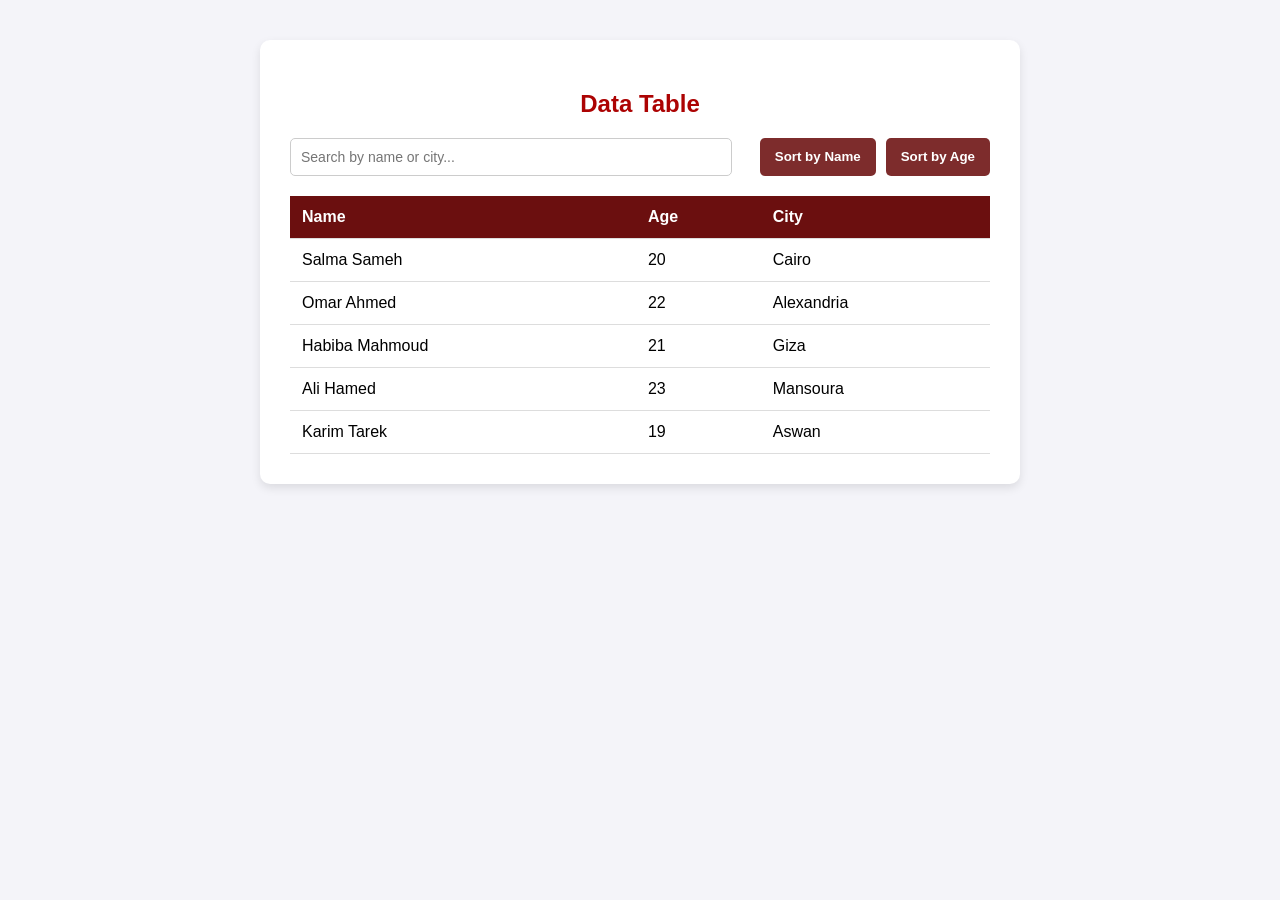
==== data.html @ 38c322fb "Add files via upload" ====
<!DOCTYPE html>
<html lang="en">
<head>
  <meta charset="UTF-8">
  <meta name="viewport" content="width=device-width, initial-scale=1.0">
  <title>Data Table with Search & Sort</title>
  <style>
    body {
      font-family: Arial, sans-serif;
      background-color: #f4f4f9;
      margin: 0;
      padding: 40px;
    }
    .container {
      max-width: 700px;
      margin: 0 auto;
      background: #ffffff;
      padding: 30px;
      border-radius: 10px;
      box-shadow: 0 4px 10px rgba(0, 0, 0, 0.1);
    }
    h2 {
      margin-bottom: 20px;
      color: #ac0303;
      text-align: center;
    }
    .controls {
      display: flex;
      justify-content: space-between;
      margin-bottom: 20px;
      gap: 10px;
      flex-wrap: wrap;
    }
    input[type="text"] {
      padding: 10px;
      width: 60%;
      border: 1px solid #ccc;
      border-radius: 5px;
      font-size: 14px;
    }
    .sort-btns {
      display: flex;
      gap: 10px;
    }
    button {
      padding: 10px 15px;
      background-color: hsla(0, 75%, 24%, 0.877);
      color: white;
      border: none;
      border-radius: 5px;
      font-weight: bold;
      cursor: pointer;
    }
    button:hover {
      background-color: hwb(0 4% 69%);
    }
    table {
      width: 100%;
      border-collapse: collapse;
      margin-top: 10px;
    }
    th, td {
      padding: 12px;
      text-align: left;
      border-bottom: 1px solid #ddd;
    }
    th {
      background-color: hsl(0, 75%, 24%);
      color: white;
    }
    tr:hover {
      background-color: #f1f1f1;
    }
  </style>
</head>
<body>

  <div class="container">
    <h2>Data Table</h2>
    
    <div class="controls">
      <input type="text" id="searchInput" placeholder="Search by name or city...">
      <div class="sort-btns">
        <button id="sortNameBtn">Sort by Name</button>
        <button id="sortAgeBtn">Sort by Age</button>
      </div>
    </div>

    <table>
      <thead>
        <tr>
          <th>Name</th>
          <th>Age</th>
          <th>City</th>
        </tr>
      </thead>
      <tbody id="tableBody">
        <!-- Data will be populated by JavaScript -->
      </tbody>
    </table>
  </div>

  <script>
    // Array of objects (Persons / Data)
    const people = [
      { name: "Salma Sameh", age: 20, city: "Cairo" },
      { name: "Omar Ahmed", age: 22, city: "Alexandria" },
      { name: "Habiba Mahmoud", age: 21, city: "Giza" },
      { name: "Ali Hamed", age: 23, city: "Mansoura" },
      { name: "Karim Tarek", age: 19, city: "Aswan" }
    ];

    const tableBody = document.getElementById('tableBody');
    const searchInput = document.getElementById('searchInput');
    const sortNameBtn = document.getElementById('sortNameBtn');
    const sortAgeBtn = document.getElementById('sortAgeBtn');

    // Function to display data in the table
    function displayTable(dataArray) {
      tableBody.innerHTML = '';
      dataArray.forEach(person => {
        const row = document.createElement('tr');
        row.innerHTML = `
          <td>${person.name}</td>
          <td>${person.age}</td>
          <td>${person.city}</td>
        `;
        tableBody.appendChild(row);
      });
    }

    // Initial display
    displayTable(people);

    // Search functionality (Filters while typing instantly)
    searchInput.addEventListener('input', function() {
      const searchTerm = searchInput.value.toLowerCase();
      const filteredData = people.filter(person => 
        person.name.toLowerCase().includes(searchTerm) || 
        person.city.toLowerCase().includes(searchTerm)
      );
      displayTable(filteredData);
    });

    // Sort by Name
    sortNameBtn.addEventListener('click', function() {
      const sortedData = [...people].sort((a, b) => a.name.localeCompare(b.name));
      displayTable(sortedData);
    });

    // Sort by Age
    sortAgeBtn.addEventListener('click', function() {
      const sortedData = [...people].sort((a, b) => a.age - b.age);
      displayTable(sortedData);
    });
  </script>

</body>
</html>
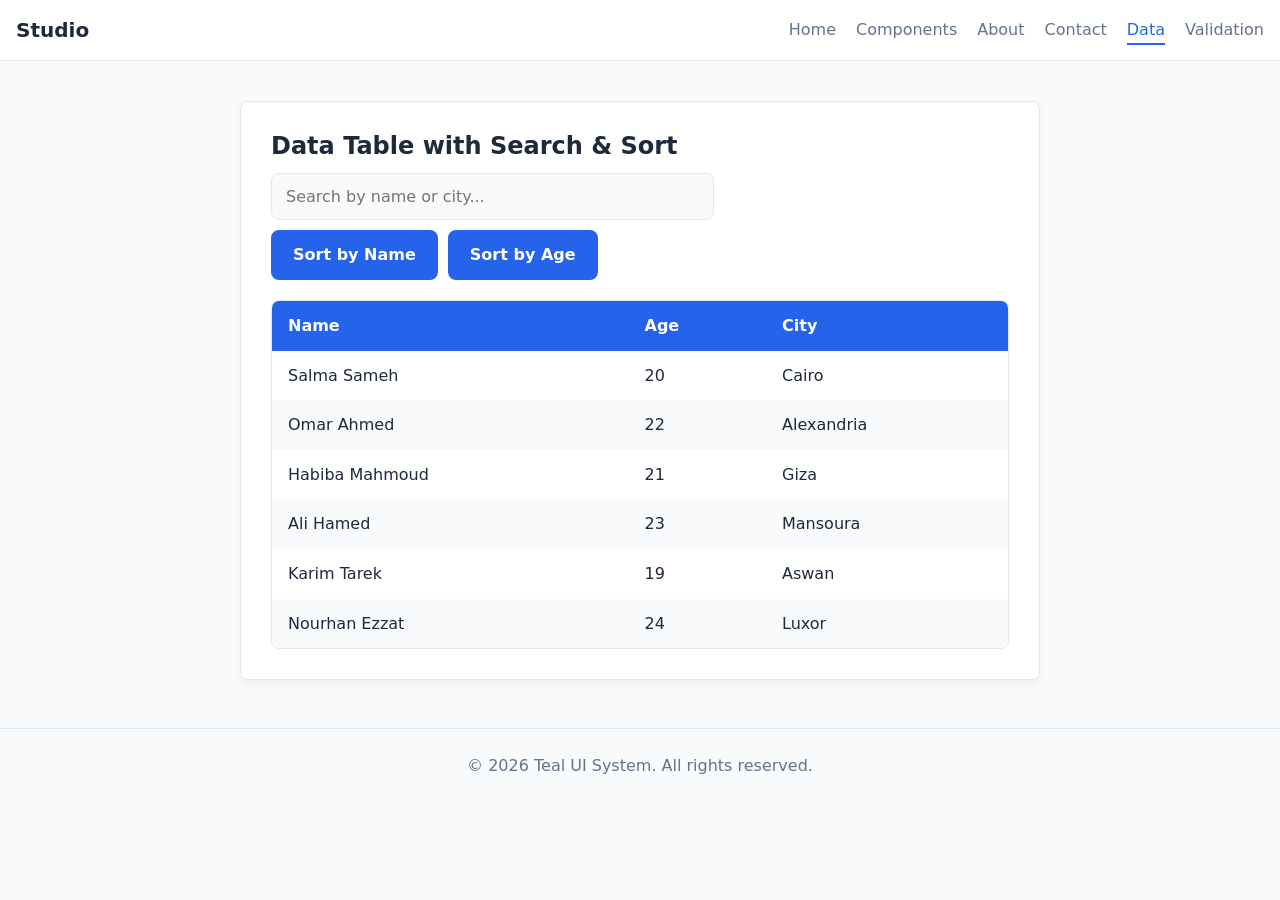
==== commit d3e21bc6: "Add files via upload" ====
--- a/data.html
+++ b/data.html
@@ -3,26 +3,17 @@
 <head>
   <meta charset="UTF-8">
   <meta name="viewport" content="width=device-width, initial-scale=1.0">
-  <title>Data Table with Search & Sort</title>
+  <title>Data Table - Studio</title>
+  <link rel="stylesheet" href="styles.css">
   <style>
-    body {
-      font-family: Arial, sans-serif;
-      background-color: #f4f4f9;
-      margin: 0;
-      padding: 40px;
-    }
-    .container {
-      max-width: 700px;
-      margin: 0 auto;
-      background: #ffffff;
+    .data-container {
+      max-width: 800px;
+      margin: 40px auto;
+      background: var(--surface);
       padding: 30px;
-      border-radius: 10px;
-      box-shadow: 0 4px 10px rgba(0, 0, 0, 0.1);
-    }
-    h2 {
-      margin-bottom: 20px;
-      color: #ac0303;
-      text-align: center;
+      border-radius: var(--radius);
+      border: 1px solid var(--border);
+      box-shadow: 0 4px 10px rgba(0, 0, 0, 0.05);
     }
     .controls {
       display: flex;
@@ -31,83 +22,77 @@
       gap: 10px;
       flex-wrap: wrap;
     }
-    input[type="text"] {
-      padding: 10px;
+    .controls input[type="text"] {
+      padding: 10px 14px;
       width: 60%;
-      border: 1px solid #ccc;
-      border-radius: 5px;
-      font-size: 14px;
+      border: 1px solid var(--border);
+      border-radius: var(--radius);
+      background: var(--bg);
+      color: var(--text);
+      font: inherit;
     }
     .sort-btns {
       display: flex;
       gap: 10px;
     }
-    button {
-      padding: 10px 15px;
-      background-color: hsla(0, 75%, 24%, 0.877);
-      color: white;
-      border: none;
-      border-radius: 5px;
-      font-weight: bold;
-      cursor: pointer;
-    }
-    button:hover {
-      background-color: hwb(0 4% 69%);
-    }
-    table {
-      width: 100%;
-      border-collapse: collapse;
-      margin-top: 10px;
-    }
-    th, td {
-      padding: 12px;
-      text-align: left;
-      border-bottom: 1px solid #ddd;
-    }
-    th {
-      background-color: hsl(0, 75%, 24%);
-      color: white;
-    }
-    tr:hover {
-      background-color: #f1f1f1;
-    }
   </style>
 </head>
 <body>
 
-  <div class="container">
-    <h2>Data Table</h2>
-    
-    <div class="controls">
-      <input type="text" id="searchInput" placeholder="Search by name or city...">
-      <div class="sort-btns">
-        <button id="sortNameBtn">Sort by Name</button>
-        <button id="sortAgeBtn">Sort by Age</button>
+  <header class="site-header">
+    <a class="logo" href="index.html">Studio</a>
+    <nav>
+      <ul>
+        <li><a href="index.html">Home</a></li>
+        <li><a href="components.html">Components</a></li>
+        <li><a href="about.html">About</a></li>
+        <li><a href="contact.html">Contact</a></li>
+        <li><a href="data.html" class="active">Data</a></li>
+        <li><a href="validation.html">Validation</a></li>
+      </ul>
+    </nav>
+  </header>
+
+  <main class="container">
+    <div class="data-container">
+      <h2>Data Table with Search & Sort</h2>
+      
+      <div class="controls">
+        <input type="text" id="searchInput" placeholder="Search by name or city...">
+        <div class="sort-btns">
+          <button id="sortNameBtn" class="btn">Sort by Name</button>
+          <button id="sortAgeBtn" class="btn">Sort by Age</button>
+        </div>
+      </div>
+
+      <div class="table-wrap">
+        <table>
+          <thead>
+            <tr>
+              <th>Name</th>
+              <th>Age</th>
+              <th>City</th>
+            </tr>
+          </thead>
+          <tbody id="tableBody">
+          </tbody>
+        </table>
       </div>
     </div>
+  </main>
 
-    <table>
-      <thead>
-        <tr>
-          <th>Name</th>
-          <th>Age</th>
-          <th>City</th>
-        </tr>
-      </thead>
-      <tbody id="tableBody">
-        <!-- Data will be populated by JavaScript -->
-      </tbody>
-    </table>
-  </div>
+  <footer class="site-footer" style="margin-top: 48px;">
+    <div class="container">&copy; 2026 Teal UI System. All rights reserved.</div>
+  </footer>
 
   <script>
-    // Array of objects (Persons / Data)
     const people = [
       { name: "Salma Sameh", age: 20, city: "Cairo" },
       { name: "Omar Ahmed", age: 22, city: "Alexandria" },
       { name: "Habiba Mahmoud", age: 21, city: "Giza" },
       { name: "Ali Hamed", age: 23, city: "Mansoura" },
-      { name: "Karim Tarek", age: 19, city: "Aswan" }
+      { name: "Karim Tarek", age: 19, city: "Aswan" },
+      { name: "Nourhan Ezzat", age: 24, city: "Luxor" },
     ];
 
     const tableBody = document.getElementById('tableBody');
@@ -115,7 +100,6 @@
     const sortNameBtn = document.getElementById('sortNameBtn');
     const sortAgeBtn = document.getElementById('sortAgeBtn');
 
-    // Function to display data in the table
     function displayTable(dataArray) {
       tableBody.innerHTML = '';
       dataArray.forEach(person => {
@@ -129,10 +113,8 @@
       });
     }
 
-    // Initial display
     displayTable(people);
 
-    // Search functionality (Filters while typing instantly)
     searchInput.addEventListener('input', function() {
       const searchTerm = searchInput.value.toLowerCase();
       const filteredData = people.filter(person => 
@@ -142,18 +124,15 @@
       displayTable(filteredData);
     });
 
-    // Sort by Name
     sortNameBtn.addEventListener('click', function() {
       const sortedData = [...people].sort((a, b) => a.name.localeCompare(b.name));
       displayTable(sortedData);
     });
 
-    // Sort by Age
     sortAgeBtn.addEventListener('click', function() {
       const sortedData = [...people].sort((a, b) => a.age - b.age);
       displayTable(sortedData);
     });
   </script>
-
 </body>
 </html>
--- a/styles.css
+++ b/styles.css
@@ -0,0 +1,306 @@
+:root {
+  --primary: #2563eb;
+  --bg: #f8fafc;
+  --text: #1e293b;
+  --radius: 8px;
+  --primary-dark: #1d4ed8;
+  --surface: #ffffff;
+  --border: #e2e8f0;
+  --muted: #64748b;
+  --space: 16px;
+}
+
+* { box-sizing: border-box; }
+
+body {
+  margin: 0;
+  font-family: system-ui, -apple-system, "Segoe UI", sans-serif;
+  background: var(--bg);
+  color: var(--text);
+  line-height: 1.6;
+}
+
+h1, h2, h3 { line-height: 1.2; margin: 0 0 0.5em; }
+p { margin: 0 0 1em; }
+a { color: var(--primary); }
+
+.container { 
+  max-width: 1100px; 
+  margin: 0 auto; 
+  padding: 0 var(--space); 
+}
+
+.site-header {
+  display: flex;
+  justify-content: space-between;
+  align-items: center;
+  flex-wrap: wrap;
+  gap: var(--space);
+  padding: 14px var(--space);
+  background: var(--surface);
+  border-bottom: 1px solid var(--border);
+}
+
+.site-header .logo { 
+  font-weight: 700; 
+  font-size: 1.25rem; 
+  color: var(--text); 
+  text-decoration: none; 
+}
+
+.site-header ul { 
+  display: flex; 
+  gap: 20px; 
+  list-style: none; 
+  margin: 0; 
+  padding: 0; 
+}
+
+.site-header a:not(.logo) { 
+  text-decoration: none; 
+  color: var(--muted); 
+  padding: 4px 0; 
+}
+
+.site-header a:not(.logo):hover,
+.site-header a.active { 
+  color: var(--primary); 
+  border-bottom: 2px solid var(--primary); 
+}
+
+.hero { 
+  padding: 64px 0 40px; 
+}
+
+.hero p { 
+  max-width: 55ch; 
+  color: var(--muted); 
+  font-size: 1.125rem; 
+}
+
+.hero .actions { 
+  display: flex; 
+  gap: 12px; 
+  flex-wrap: wrap; 
+  margin-top: 24px; 
+}
+
+.btn {
+  display: inline-block;
+  padding: 10px 20px;
+  font: inherit;
+  font-weight: 600;
+  color: #fff;
+  background: var(--primary);
+  border: 2px solid var(--primary);
+  border-radius: var(--radius);
+  text-decoration: none;
+  cursor: pointer;
+  transition: background .15s, border-color .15s;
+}
+
+.btn:hover:not(:disabled),
+.btn.is-hover {
+  background: var(--primary-dark);
+  border-color: var(--primary-dark);
+}
+
+.btn:focus-visible { 
+  outline: 3px solid #93b4f8; 
+  outline-offset: 2px; 
+}
+
+.btn:disabled {
+  background: #cbd5e1;
+  border-color: #cbd5e1;
+  color: #64748b;
+  cursor: not-allowed;
+}
+
+.btn-outline { 
+  background: transparent; 
+  color: var(--primary); 
+}
+
+.btn-outline:hover:not(:disabled) { 
+  background: var(--primary); 
+  color: #fff; 
+}
+
+.card {
+  background: var(--surface);
+  border: 1px solid var(--border);
+  border-radius: var(--radius);
+  padding: 24px;
+  box-shadow: 0 1px 3px rgba(15, 23, 42, .08);
+}
+
+.card h3 { 
+  font-size: 1.25rem; 
+}
+
+.card p { 
+  color: var(--muted); 
+}
+
+.card .btn { 
+  margin-top: 4px; 
+}
+
+.grid {
+  display: grid;
+  grid-template-columns: repeat(3, 1fr);
+  gap: 24px;
+  padding-bottom: 48px;
+}
+
+.grid .wide { 
+  grid-column: 1 / -1; 
+}
+
+.site-footer {
+  border-top: 1px solid var(--border);
+  padding: 24px 0;
+  color: var(--muted);
+  text-align: center;
+}
+
+.table-wrap {
+  overflow-x: auto;
+  border: 1px solid var(--border);
+  border-radius: var(--radius);
+  background: var(--surface);
+}
+
+table { 
+  width: 100%; 
+  min-width: 520px; 
+  border-collapse: collapse; 
+}
+
+th, td { 
+  padding: 12px 16px; 
+  text-align: left; 
+}
+
+th { 
+  background: var(--primary); 
+  color: #fff; 
+  white-space: nowrap; 
+}
+
+tbody tr:nth-child(even) { 
+  background: var(--bg); 
+}
+
+tbody tr:hover { 
+  background: #e0e9fd; 
+}
+
+.badge { 
+  padding: 2px 10px; 
+  border-radius: 999px; 
+  font-size: 0.85rem; 
+  font-weight: 600; 
+  background: #dcfce7; 
+  color: #166534; 
+}
+
+.badge.off { 
+  background: #fee2e2; 
+  color: #991b1b; 
+}
+
+.section { 
+  padding: 32px 0 8px; 
+}
+
+.section > h2 { 
+  margin-bottom: 16px; 
+}
+
+.row { 
+  display: flex; 
+  flex-wrap: wrap; 
+  gap: 16px; 
+  align-items: center; 
+}
+
+label { 
+  color: var(--muted); 
+  font-size: 0.85rem; 
+}
+
+.swatches { 
+  display: grid; 
+  grid-template-columns: repeat(auto-fit, minmax(140px, 1fr)); 
+  gap: 16px; 
+}
+
+.swatch { 
+  border: 1px solid var(--border); 
+  border-radius: var(--radius); 
+  overflow: hidden; 
+  background: var(--surface); 
+}
+
+.swatch i { 
+  display: block; 
+  height: 56px; 
+}
+
+.swatch code { 
+  display: block; 
+  padding: 8px 12px; 
+  font-size: 0.85rem; 
+}
+
+@media (max-width: 700px) {
+  .grid { 
+    grid-template-columns: 1fr; 
+  }
+}
+.modal-window {
+  position: fixed;
+  top: 0;
+  right: 0;
+  bottom: 0;
+  left: 0;
+  background: rgba(15, 23, 42, 0.6);
+  display: flex;
+  justify-content: center;
+  align-items: center;
+  opacity: 0;
+  pointer-events: none;
+  transition: opacity 0.3s ease;
+  z-index: 1000;
+}
+
+.modal-window:target {
+  opacity: 1;
+  pointer-events: auto;
+}
+
+.modal-content {
+  background: var(--surface);
+  padding: 32px;
+  border-radius: var(--radius);
+  width: 90%;
+  max-width: 400px;
+  position: relative;
+  box-shadow: 0 10px 25px rgba(0, 0, 0, 0.2);
+}
+
+.modal-close {
+  position: absolute;
+  top: 12px;
+  right: 16px;
+  color: var(--muted);
+  text-decoration: none;
+  font-size: 1.5rem;
+  font-weight: bold;
+}
+
+.modal-close:hover {
+  color: var(--text);
+}
